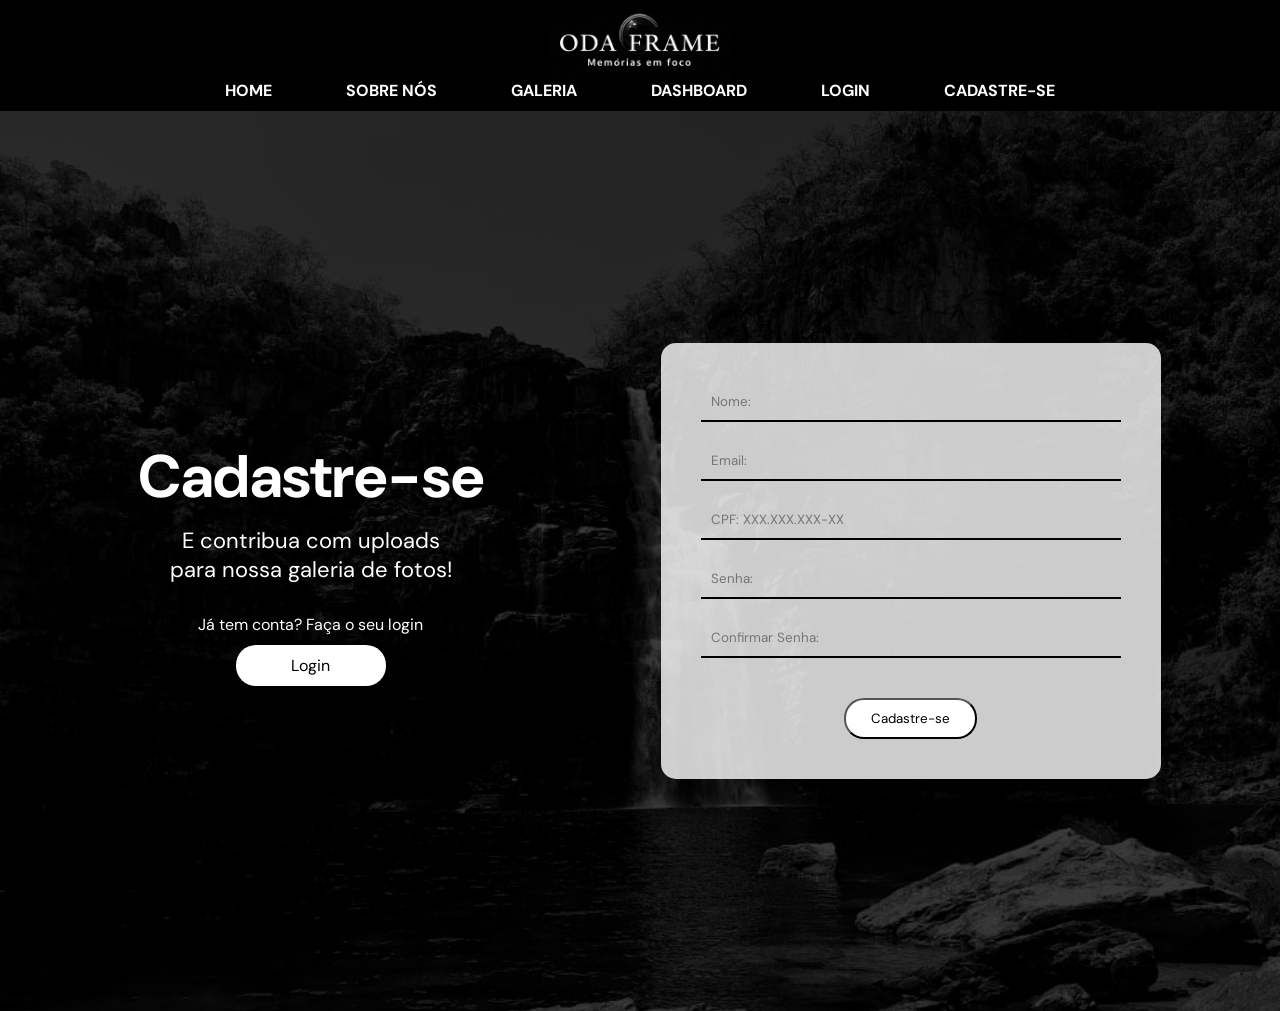
==== public/Cadastro.html @ 93b10eeb "Adicionando página de login e cadastro" ====
<!DOCTYPE html>
<html lang="pt-br">
<head>
  <meta charset="UTF-8">
  <title>Cadastro</title>
  <link rel="stylesheet" href="assets/style.css">
  <script src="validacoes.js"></script>
</head>
<body>

    <div class="menu">
        <div class="logo">
            <img src="assets/imgs/Logo.png" alt="Logo">
        </div>

        <div class="links">
            <a href="Home.html">Home</a>
            <a href="#sobre">Sobre nós</a>
            <a href="#galeria">Galeria</a>
            <a href="#">Dashboard</a>
            <a href="Login.html">Login</a>
            <a href="Cadastro.html">Cadastre-se</a>
        </div>
    </div>
    

   <div class="container-validacao">

        <div class="fundo-banner"></div>

        <!-- TEXTO -->
        <div class="texto-lateral">
            <h1>Cadastre-se</h1>

            <p>
            E contribua com uploads <br>
            para nossa galeria de fotos!
            </p>

            <span>Já tem conta? Faça o seu login</span>

            <a href="#" class="botao-login-cadastro">Login</a>
        </div>

        <!-- LADO DIREITO -->
        <div class="form">

            <div class="formulario">

                <input type="text" id="nome" placeholder="Nome:">
                <input type="email" id="email" placeholder="Email:">
                <input type="text" id="cpf" placeholder="CPF: XXX.XXX.XXX-XX">
                <input type="password" id="senha" placeholder="Senha:">
                <input type="password" id="confirmar" placeholder="Confirmar Senha:">

                <button onclick="validarCadastro()">Cadastre-se</button>

            </div>

        </div>

    </div>

</body>
</html>
---- public/assets/style.css ----
@font-face {
  font-family: Dm Sans;
  src: url(fonts/DMSans-VariableFont_opsz\,wght.ttf);
}

* {
  margin: 0;
  padding: 0;
  box-sizing: border-box;
  font-family: Dm Sans;
}

body {
  font-family: Arial, sans-serif;
  background-color: black;
  color: white;
  margin: 0;
}

.menu {
  display: flex;
  flex-direction: column;
  align-items: center;
  padding: 10px 20px;
}

.logo img {
  height: 70px;
  display: block;
  margin: 0 auto;
}

.links a {
  margin-top: 5px;
  color: white;
  text-decoration: none;
  margin: 0 35px;
  font-weight: bold;
  text-transform: uppercase;
}

.links a:hover {
  color: gray;
}

.banner {
  position: relative;
  height: 100vh;
  background-image: url("imgs/Banner.jpeg");
  background-size: cover;
  background-position: center;
  background-repeat: no-repeat;
}

.fundo-banner {
  position: absolute;
  width: 100%;
  height: 100%;
  background-color: rgba(0,0,0,0.5);
}

.texto-banner {
  position: absolute;
  top: 40%;
  left: 80px;
  transform: translateY(-50%); /* Centralizar o texto*/
}

.texto-banner h2 {
  font-size: 52px;
  font-family: 'Times New Roman', Times, serif;
  font-weight: bold;
}

.texto-banner p {
  margin-top: 10px;
  color: #ddd;
  font-size: 22px;
  font-family: 'Times New Roman', Times, serif;
  font-weight: bold;
}

/* SOBRE NÓS */
.sobre {
  padding: 50px;
  text-align: center;
}

.titulo-sobre-nos h2 {
  display: inline-block;
  margin: 0 15px;
  font-size: 40px;
}

.titulo-sobre-nos hr {
  width: 480px;
  display: inline-block;
  border: 2px solid #555;
}

.card-sobre-nos {
  background-color: #ddd;
  color: black;
  padding: 55px;
  width: 80%;
  margin: auto;
  border-radius: 10px;
  text-align: justify;
  margin-top: 25px;
  font-size: 22px;
}

/* CARDS */
.cards-informacoes {
  display: flex;
  justify-content: center;
  gap: 80px;
  margin: 50px;
  flex-wrap: wrap;
}

.card-giratorio {
  width: 400px;
  height: 480px;
  perspective: 1000px; /* cria efeito 3D na rotação */
}

.card-inner {
  width: 100%;
  height: 100%;
  position: relative;
  transition: transform 0.8s; /* animação na rotação do card */
  transform-style: preserve-3d; /* a caixa continua sendo uma caixa 3D */
}

.card-giratorio:hover .card-inner {
  transform: rotateY(180deg); /* gira o card */
}

.card-frente, .card-verso {
  position: absolute;
  width: 100%;
  height: 100%;
  border-radius: 10px;
  backface-visibility: hidden; /* Texto do lado correto */
  box-shadow: 0 0 20px rgba(255, 255, 255, 0.3);
}
.card-frente img {
  width: 100%;
  height: 100%;
  object-fit: cover;
  border-radius: 10px;
}

.card-verso {
  background-color: white;
  color: black;
  display: flex;
  flex-direction: column;
  justify-content: center;
  align-items: center;
  transform: rotateY(180deg); /* gira o card */
  padding: 20px;
  text-align: center;
}

/* UPLOAD */
.upload {
  background-color: #ddd;
  color: black;
  padding: 30px;
  width: 75%;
  margin: auto;
  border-radius: 10px;
  text-align: center;
  margin-top: 10px;
  font-size: 22px;
}

.botao-upload {
  display: inline-block;
  padding: 12px 25px;
  background-color: black;
  color: white;
  text-decoration: none;
  border-radius: 8px;
  font-weight: bold;
  margin-top: 20px;
}

.botao-upload:hover {
  background-color: #333;
}

/* GALERIA */
.titulo-galeria {
  text-align: center;
  margin-top: 100px;
}

.galeria {
  display: grid;
  grid-template-columns: repeat(3, 1fr); /* 3 colunas */
  gap: 40px;
  padding: 40px;
}

.galeria img {
  width: 100%;
  height: 350px;
  object-fit: cover;
  border-radius: 10px;
  transition: 0.3s;
  box-shadow: 0 0 20px rgba(255, 255, 255, 0.4); /* sombra ao redor dos cards */
}

.galeria img:hover {
  transform: scale(1.05); /* efeito ao passar o mouse */
}

.galeria img {
  width: 100%;
  height: 100%;
  object-fit: cover;
  border-radius: 10px;

  filter: grayscale(100%); /* deixa preto e branco */
  transition: 0.4s; /* animação suave */
}

.galeria img:hover {
  filter: grayscale(0%); /* volta para colorido */
}

/* FOOTER */
.footer {
  background-color: #111;
  color: #ccc;
  text-align: center;
}

.footer-direitos {
  border-top: 1px solid #333;
  margin-top:60px;
  padding-top: 20px;
  font-size: 15px;

}

/* TELA DE CADASTRO REUTILIZADO PARA TELA DE LOGIN */

.container-validacao {
  position: relative;
  display: flex;
  height: 100vh;

  background-image: url("imgs/Banner.jpeg");
  background-size: cover;
  background-position: center;
}

.container-validacao::before {
  content: "";
  position: absolute;
  width: 100%;
  height: 100%;
  background-color: rgba(0,0,0,0.5);
}

/* garantir que tudo fique na frente */
.texto-lateral,
.form {
  position: relative;
  z-index: 1;
}

.texto-lateral {
  width: 50%;
  display: flex;
  flex-direction: column;
  justify-content: center;
  padding-left: 80px;
  color: white;
  text-align: center;
}

.texto-lateral h1 {
  font-size: 60px;
  margin-bottom: 10px;
}

.texto-lateral p {
  font-size: 22px;
  margin-bottom: 30px;
}

.botao-login-cadastro {
  display: block;
  margin: 10px auto 0 auto;
  padding: 10px 25px;
  background-color: white;
  color: black;
  border-radius: 20px;
  text-decoration: none;
  width: 150px;
  text-align: center;
}

.form {
  width: 70%;
  display: flex;
  justify-content: center;
  align-items: center;
}

/* FORMULARIO */

.formulario {
  display: flex;
  flex-direction: column;

  background-color: rgba(255,255,255,0.8);
  padding: 40px;
  border-radius: 15px;
  width: 500px;
}

.formulario input {
  width: 100%;
  border: none;
  border-bottom: 2px solid black;
  margin-bottom: 20px;
  padding: 10px;
  background: transparent;
  outline: none;
}

.formulario button {
  margin: 20px auto 0 auto;
  display: block;
  padding: 10px 25px;
  border-radius: 20px;
  background-color: white;
  cursor: pointer;
}
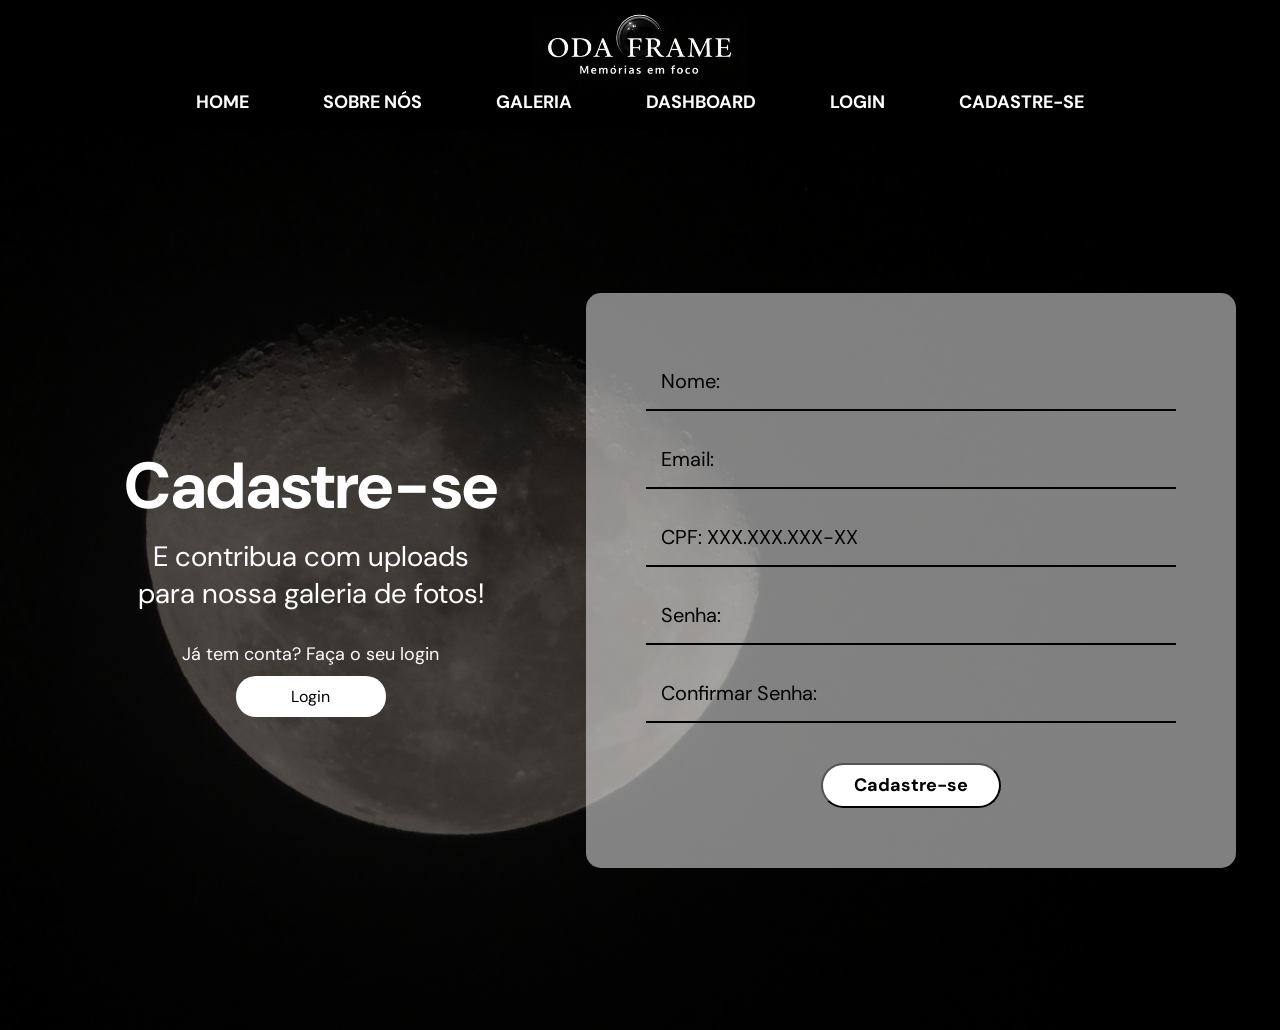
==== commit dcd2cf1a: "Atualizando página home, desenvolvimento da página upload e inicio da Dashboard" ====
--- a/public/Cadastro.html
+++ b/public/Cadastro.html
@@ -17,17 +17,16 @@
             <a href="Home.html">Home</a>
             <a href="#sobre">Sobre nós</a>
             <a href="#galeria">Galeria</a>
-            <a href="#">Dashboard</a>
+            <a href="Dashboard.html">Dashboard</a>
             <a href="Login.html">Login</a>
             <a href="Cadastro.html">Cadastre-se</a>
         </div>
     </div>
     
 
-   <div class="container-validacao">
-
+   <div class="container-validacao-cad">
         <div class="fundo-banner"></div>
-
+        
         <!-- TEXTO -->
         <div class="texto-lateral">
             <h1>Cadastre-se</h1>
@@ -37,7 +36,7 @@
             para nossa galeria de fotos!
             </p>
 
-            <span>Já tem conta? Faça o seu login</span>
+            <span class="texto-redirecionar">Já tem conta? Faça o seu login</span>
 
             <a href="#" class="botao-login-cadastro">Login</a>
         </div>
@@ -51,7 +50,7 @@
                 <input type="email" id="email" placeholder="Email:">
                 <input type="text" id="cpf" placeholder="CPF: XXX.XXX.XXX-XX">
                 <input type="password" id="senha" placeholder="Senha:">
-                <input type="password" id="confirmar" placeholder="Confirmar Senha:">
+                <input type="password" id="confirmar" placeholder="Confirmar Senha:" onkeyup="verificarSenha()">
 
                 <button onclick="validarCadastro()">Cadastre-se</button>
 
--- a/public/assets/style.css
+++ b/public/assets/style.css
@@ -22,10 +22,11 @@
   flex-direction: column;
   align-items: center;
   padding: 10px 20px;
+  height: 130px;
 }
 
 .logo img {
-  height: 70px;
+  height: 80px;
   display: block;
   margin: 0 auto;
 }
@@ -37,6 +38,7 @@
   margin: 0 35px;
   font-weight: bold;
   text-transform: uppercase;
+  font-size: 18px;
 }
 
 .links a:hover {
@@ -45,18 +47,19 @@
 
 .banner {
   position: relative;
-  height: 100vh;
-  background-image: url("imgs/Banner.jpeg");
+  height: 90vh;
+  background-image: url("imgs/Home-fundo.png");
   background-size: cover;
   background-position: center;
   background-repeat: no-repeat;
+  
 }
 
 .fundo-banner {
   position: absolute;
   width: 100%;
   height: 100%;
-  background-color: rgba(0,0,0,0.5);
+  background-color: rgba(0,0,0,0.6);
 }
 
 .texto-banner {
@@ -67,7 +70,7 @@
 }
 
 .texto-banner h2 {
-  font-size: 52px;
+  font-size: 56px;
   font-family: 'Times New Roman', Times, serif;
   font-weight: bold;
 }
@@ -75,7 +78,7 @@
 .texto-banner p {
   margin-top: 10px;
   color: #ddd;
-  font-size: 22px;
+  font-size: 26px;
   font-family: 'Times New Roman', Times, serif;
   font-weight: bold;
 }
@@ -129,7 +132,7 @@
   width: 100%;
   height: 100%;
   position: relative;
-  transition: transform 0.8s; /* animação na rotação do card */
+  transition: transform 1.5s; /* animação na rotação do card */
   transform-style: preserve-3d; /* a caixa continua sendo uma caixa 3D */
 }
 
@@ -164,33 +167,6 @@
   text-align: center;
 }
 
-/* UPLOAD */
-.upload {
-  background-color: #ddd;
-  color: black;
-  padding: 30px;
-  width: 75%;
-  margin: auto;
-  border-radius: 10px;
-  text-align: center;
-  margin-top: 10px;
-  font-size: 22px;
-}
-
-.botao-upload {
-  display: inline-block;
-  padding: 12px 25px;
-  background-color: black;
-  color: white;
-  text-decoration: none;
-  border-radius: 8px;
-  font-weight: bold;
-  margin-top: 20px;
-}
-
-.botao-upload:hover {
-  background-color: #333;
-}
 
 /* GALERIA */
 .titulo-galeria {
@@ -219,11 +195,11 @@
 }
 
 .galeria img {
-  width: 100%;
-  height: 100%;
+  width: 470px;
+  height: 550px;
   object-fit: cover;
   border-radius: 10px;
-
+  
   filter: grayscale(100%); /* deixa preto e branco */
   transition: 0.4s; /* animação suave */
 }
@@ -244,7 +220,7 @@
   margin-top:60px;
   padding-top: 20px;
   font-size: 15px;
-
+  
 }
 
 /* TELA DE CADASTRO REUTILIZADO PARA TELA DE LOGIN */
@@ -253,8 +229,18 @@
   position: relative;
   display: flex;
   height: 100vh;
-
-  background-image: url("imgs/Banner.jpeg");
+  background-image: url("imgs/fundoForm.png");
+  background-color: rgba(0,0,0,0.5);
+  background-size: cover;
+  background-position: center;
+}
+
+.container-validacao-cad {
+  position: relative;
+  display: flex;
+  height: 100vh;
+  background-image: url("imgs/fundo-cad.png");
+  background-color: rgba(0,0,0,0.8);
   background-size: cover;
   background-position: center;
 }
@@ -285,13 +271,17 @@
 }
 
 .texto-lateral h1 {
-  font-size: 60px;
+  font-size: 65px;
   margin-bottom: 10px;
 }
 
 .texto-lateral p {
-  font-size: 22px;
+  font-size: 28px;
   margin-bottom: 30px;
+}
+
+.texto-redirecionar {
+  font-size: 18px;
 }
 
 .botao-login-cadastro {
@@ -318,11 +308,11 @@
 .formulario {
   display: flex;
   flex-direction: column;
-
-  background-color: rgba(255,255,255,0.8);
-  padding: 40px;
+  
+  background-color: rgba(255,255,255,0.5);
+  padding: 60px;
   border-radius: 15px;
-  width: 500px;
+  width: 650px;
 }
 
 .formulario input {
@@ -330,16 +320,133 @@
   border: none;
   border-bottom: 2px solid black;
   margin-bottom: 20px;
-  padding: 10px;
+  padding: 15px;
   background: transparent;
   outline: none;
+  font-size: 20px;
+  
+}
+
+.formulario ::placeholder {
+  color: black;
 }
 
 .formulario button {
   margin: 20px auto 0 auto;
   display: block;
-  padding: 10px 25px;
-  border-radius: 20px;
+  border-radius: 40px;
   background-color: white;
   cursor: pointer;
-}+  height: 45px;
+  width: 180px;
+  font-size: 18px;
+  font-weight: bold;
+}
+
+/* ALTERAÇÕES */
+/* PÁGINA DE UPLOAD */
+
+.upload-container {
+  position: relative;
+  height: 100vh;
+  display: flex;
+  justify-content: center;
+  align-items: center;
+  background-image: url("imgs/upload.png");
+  background-size: cover;
+  background-position: center;
+}
+
+.upload-container::before {
+  background-color: rgba(0,0,0,0.5);
+  position: relative;
+  display: flex;
+  height: 100vh;
+  background-size: cover;
+  background-position: center;
+}
+
+.upload-card {
+  position: relative;
+  z-index: 1;
+  background-color: rgba(206, 205, 205, 0.5);
+  padding: 30px;
+  border-radius: 15px;
+  width: 680px;
+  height: 580px;
+  display: flex;
+  flex-direction: column;
+  
+}
+
+.upload-card h2 {
+  text-align: center;
+  margin-bottom: 20px;
+  text-transform: uppercase;
+  font-weight: bold;
+  font-size: 35px;
+}
+
+.upload-card input,
+.upload-card select {
+  margin-bottom: 26px;
+  padding: 10px;
+  border-radius: 8px;
+  border: 1px solid #ccc;
+  font-size: 18px;
+}
+
+.upload-card textarea {
+  height: 250px;
+  padding: 10px;
+  border-radius: 8px;
+  border: 1px solid #ccc;
+  font-size: 18px;
+}
+
+.upload-card button {
+  width: 180px;
+  margin: 20px auto 0 auto;
+  padding: 10px;
+  border: 2px solid black;
+  border-radius: 40px;
+  background-color: white;
+  color: black;
+  cursor: pointer;
+  font-size: 20px;
+}
+
+
+.upload-card button:hover {
+  transform: scale(1.05);
+  transition: 0.3s;
+}
+
+.upload-da-foto {
+  border: 1px solid #ccc;
+  padding: 8px;
+  border-radius: 8px;
+  width: 65%;
+}
+
+.upload {
+  background-color: #ddd; 
+  color: black; 
+  padding: 30px; 
+  width: 75%; 
+  margin: auto; 
+  border-radius: 10px; 
+  text-align: center; 
+  margin-top: 10px; 
+  font-size: 22px;
+}
+
+.botao-upload { 
+  display: inline-block; 
+  padding: 12px 25px; 
+  background-color: black; 
+  color: white; 
+  text-decoration: none; 
+  border-radius: 8px; 
+  font-weight: bold; 
+  margin-top: 20px; }
